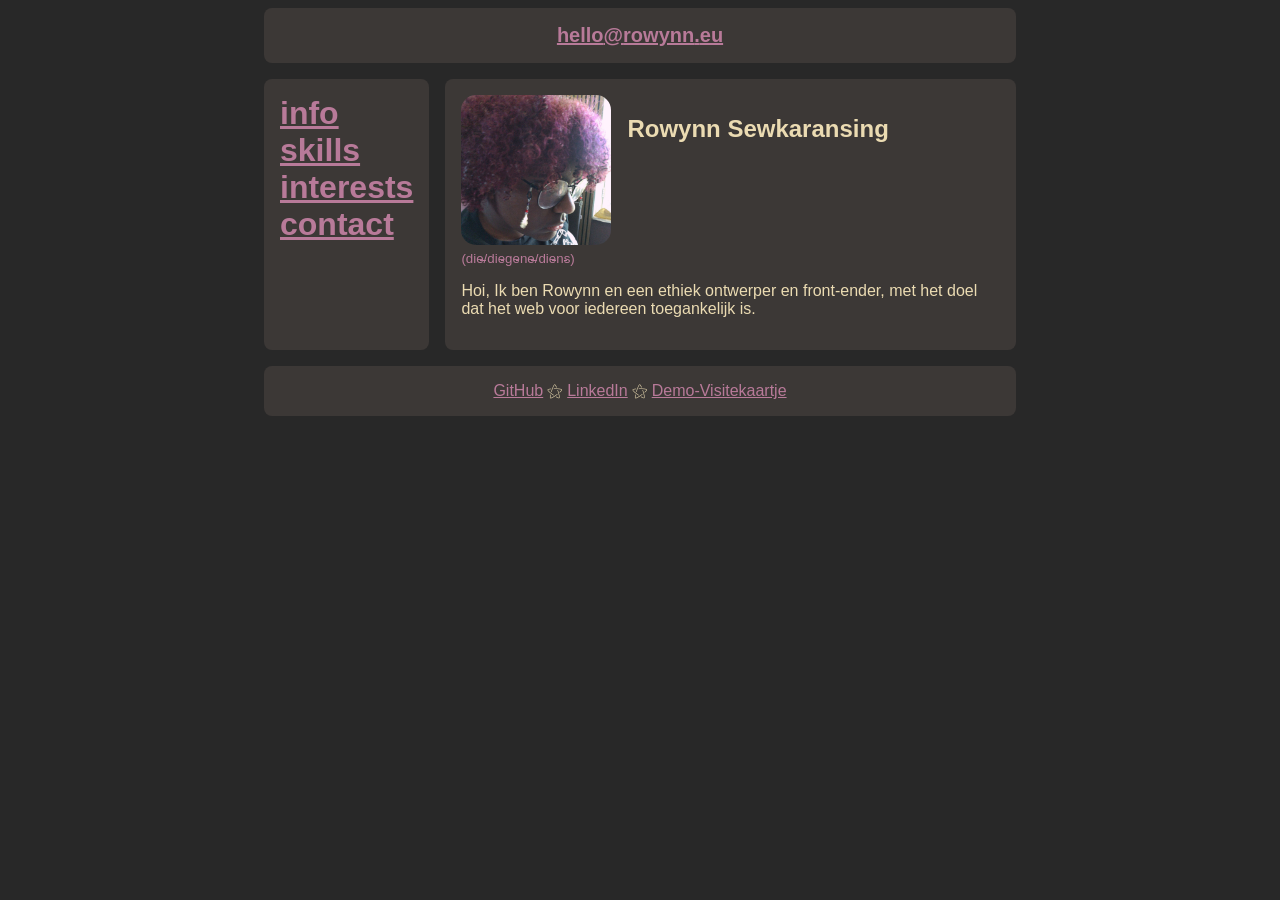
==== index.html @ 6014f4d7 "navigatie systeem" ====
<!DOCTYPE html>
<html lang="en">
    <head>
        <meta charset="UTF-8">
        <meta name="viewport" content="width=device-width, initial-scale=1.0">
        <title>Rowynn Sewkaransing - Visitekaartje</title>
        <link rel="stylesheet" href="styles/style.css">
    </head>
    <body>
        <!-- hello! ᓚᘏᗢ -->
        <header> 
            <a class="logo" href="mailto:hello@rowynn.eu">hello<span>@</span>rowynn<span>.</span>eu</a>
        </header>
        <nav>
            <a href="#info"> info </a>
            <a href="#skills"> skills </a>
            <a href="#interests"> interests </a>
            <a href="#contact"> contact </a>
        </nav>
        <main>
             <!-- visitekaartje -->
            <section>
                <figure>
                    <img src="assets/me_cropped.png">
                    <h1>Rowynn Sewkaransing </h1>
                </figure>
                <a href="https://onzetaal.nl/taalloket/hen-hun-die-diens-genderneutraal-voornaamwoord"><sub>(die/diegene/diens)</sub></a>
                <p> Hoi, Ik ben Rowynn en een ethiek ontwerper en front-ender, met het doel dat het web voor iedereen toegankelijk is. </p>
            </section>
            
            <!-- subcard 1 - ABOUT -->
            <section class="swap" id="info">
                <h2> Info </h2>
                <p> wie ik ben... wat ik doe.. waarom... en hoe...</p>
                <p> Zijn er veel redenen? Idunno!</p>
            </section>
            
            <!-- subcard 2 - SKILLS -->
            <section class="swap" id="skills">
                <h2>Skills</h2>
                <p>Ik heb het eerste jaar van CMD gevolgd, dat mij een basis van vaardigheden heeft gegeven voor HTML, CSS & UI/UX vormgeving.</p>
                <ul>
                    <li> HTML: ✦✦ </li>
                    <li> CSS: ✦✦ </li>
                    <li> Javascript: ✦ </li>
                    <li> GDScript: ✦ </li>
                    <li> Figma: ✦✦ </li>
                    <li> Photoshop: ✦✦ </li>
                    <li> Illustrator: ✦ </li>                   
                </ul>
            </section>
            
            <!-- subcard 3 - INTERESTS -->
            <section class="swap" id="interests">
                <h2>interests</h2>
                <p>
                    Ik hou van nerdy dingen! Ik speel games en lees veel. 
                    Mijn favoriete game is <a href="http://deltarune.com/">DELTARUNE</a> en mijn favoriete boek (echter, een web-serial) is
                    <a href="https://parahumans.wordpress.com/2011/06/11/1-1/">Worm</a>.
                </p>
                <p> Verder doe ik aan cosplay, ben ik een Veganist en een <a href="https://esperanto.net/en/">Esperantist</a>!</p>
            </section>
            
            <!-- subcard 4 - CONTACT -->
            <section class="swap" id="contact">
                <h2>contact</h2>
                <p> Terwijl ik wel op social media zit, gebruik it het liever niet voor communicatie. Ik ben bereikbaar via e-mail, en eventueel telegram.</p>
                <p> 📧 hello[at]rowynn[dot]eu for general inquiries </p>
            </section>
        </main>
        <footer>
            
            <a href="https://github.com/rowynn-eu">GitHub</a>
            <span>⚝</span>
            <a href="https://www.linkedin.com/in/rowynn-eu/">LinkedIn</a>
            <span>⚝</span>
            <a href="https://rowynn-eu.github.io/fdnd-profile-card/template.html">Demo-Visitekaartje</a>
        </footer>
    </body>
</html>
---- styles/style.css ----
/* kleuren variablen */

/* 
Gruvbox is mijn favoriete kleuren-palet in vele programmas vanwege de cool retro-like effect. Ik heb die als een basis genomen voor mijn kleuren.
https://github.com/morhetz/gruvbox
https://camo.githubusercontent.com/a85947d98d2a157973d69e93627354614bd4ed64f2d9bed16a9828645636bace/687474703a2f2f692e696d6775722e636f6d2f776136363678672e706e67
 */

:root {
  --accent:         hsl(330, 100%, 60%);
  --accent-muted:   hsl(330, 30%, 60%);
  --fg0:            #fbf1c7;
  --fg1:            #ebdbb2;
  --bg0:            #282828;
  --bg1:            #3c3836;
}

  /* 
  
  size content to viewport
  https://www.w3schools.com/css/css_rwd_viewport.asp
  
  using media queries
  https://developer.mozilla.org/en-US/docs/Web/CSS/Guides/Media_queries/Using
  
  Responsive Web Design - Media Queries

  https://www.w3schools.com/css/css_rwd_mediaqueries.asp
  
  */

  /* mobile? */
@media (max-width: 400px) {
  body {
    margin: 0 10% 0 10%;
  }
}

  /* desktop? */
@media (min-width: 500px) {
  body {
    margin: 0 20% 0 20%;
  }
}

/* 
typografie
volgens de instructies meegegeven bij Google Fonts
https://fonts.google.com/faq
*/

@import url('https://fonts.googleapis.com/css2?family=IBM+Plex+Sans:ital@0;1&display=swap');

/* Importeert IBM Plex Sans & Slabo */

nav > a, h1, h2, h3, .logo {
  font-family: "IBM Plex Sans", sans-serif;
  font-optical-sizing: auto;
  font-weight: 700;
  font-style: normal;
  
}

a, p {
  font-family: "IBM Plex Sans", sans-serif;
  font-optical-sizing: auto;
  font-weight: 400;
  font-style: normal;
}


/* Zoals ik vermoede in mijn schets, moet ik waarschijnlijk een grid-layout gebruiken. 
https://developer.mozilla.org/en-US/docs/Glossary/Grid
https://developer.mozilla.org/en-US/docs/Web/CSS/Reference/Properties/grid
https://developer.mozilla.org/en-US/docs/Web/CSS/Reference/Properties/grid-template-areas
https://developer.mozilla.org/en-US/docs/Web/CSS/Reference/Properties/grid-template-columns
https://developer.mozilla.org/en-US/docs/Web/CSS/Reference/Properties/grid-template-rows

Ik zocht op 'css grid cheatsheet' en had deze eenvoudige bron gevonden.
https://grid.malven.co/
https://flexbox.malven.co/
*/


/* layout & kleur */
a {
  color: var(--accent-muted);
  &:hover {
    color: var(--accent)
  }
}

body
{
  display: grid;
  grid-auto-flow: dense;
  grid-template-columns: 50%, 50%;
  grid-template-rows: 5%, 45%, 45%, 5%;
  color: var(--fg1);
  background: var(--bg0);
}

header, footer {
  grid-column-start: span 2;
  text-align: center;
  .logo {
    font-size: 1.25rem;
  }
}

 nav, header, section, footer{
  background: var(--bg1);
  border-radius: 8px;
  padding: 1rem;
  margin: 0.5rem;
}

nav {
  display: flex;
  flex-direction: column;
  a {
    font-size: 2rem;
  }
}

ul, ul > li {
  display: flex;
  flex-direction: row;
  list-style-type: none;
  margin: 0;
}

figure {

  display: flex;
  align-items: stretch;
  gap: 1rem;
  margin: 0;
  img {
    max-height: 150px;
    border-radius: 10%;
  }
}

/*
    Tijd om te kijken hoe ik een one-pager hiervan maak. Bedankt Krijn!

  https://developer.mozilla.org/en-US/docs/Web/HTML/Reference/Elements/a#linking_to_an_element_on_the_same_page
  https://developer.mozilla.org/en-US/docs/Web/HTML/Reference/Elements#content_sectioning
  https://developer.mozilla.org/en-US/docs/Web/CSS/Reference/Selectors/:target
  https://developer.mozilla.org/en-US/docs/Web/CSS/Reference/Properties/display
*/
.swap:target {
  display: block;

  h2 {
    color: var(--accent-muted)
  }

}

.swap {
  display: none;
}
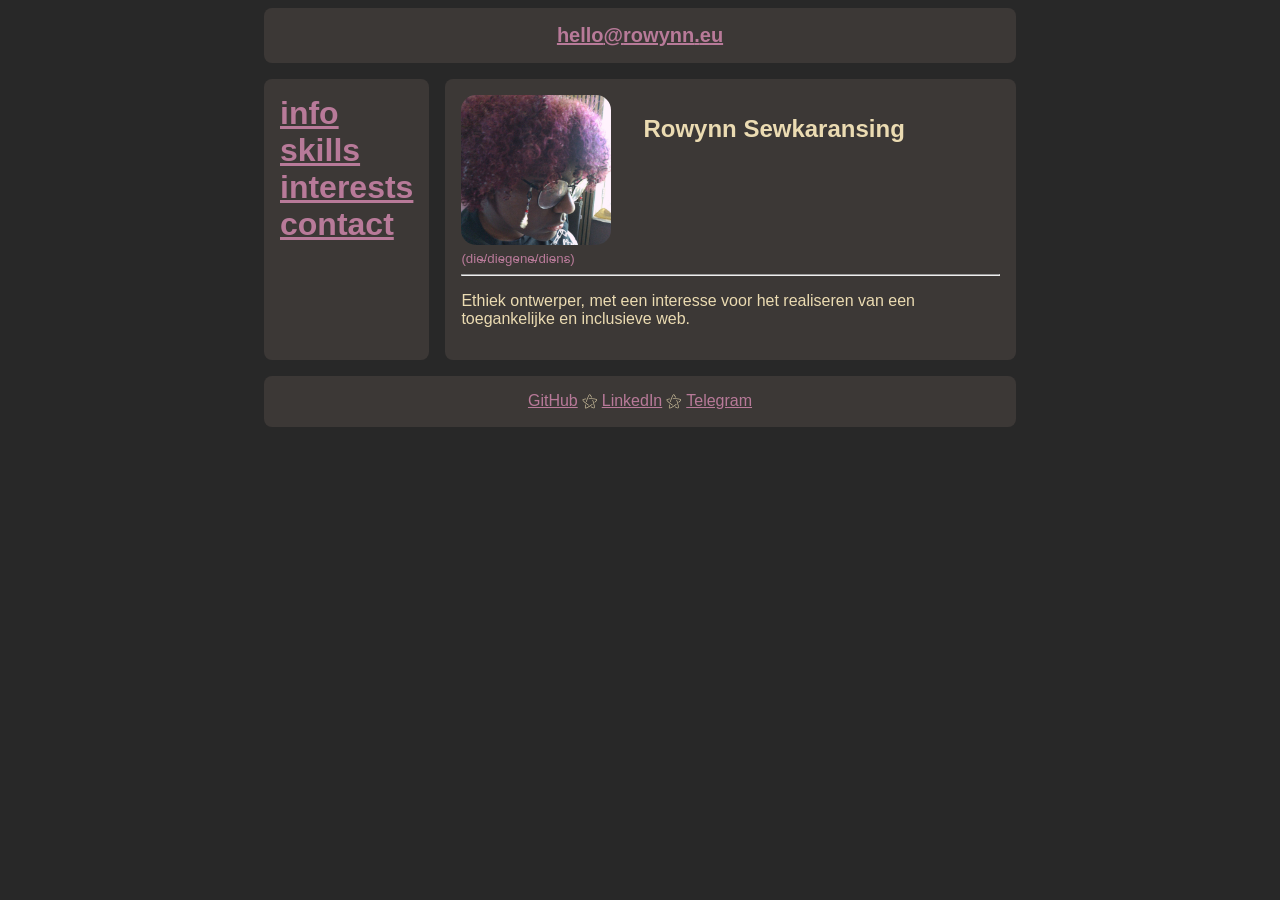
==== commit dfa30bde: "page navigation with some other content changes" ====
--- a/index.html
+++ b/index.html
@@ -12,69 +12,91 @@
             <a class="logo" href="mailto:hello@rowynn.eu">hello<span>@</span>rowynn<span>.</span>eu</a>
         </header>
         <nav>
-            <a href="#info"> info </a>
-            <a href="#skills"> skills </a>
-            <a href="#interests"> interests </a>
-            <a href="#contact"> contact </a>
+            <a href="#info">info </a>
+            <a href="#skills">skills</a>
+            <a href="#interests">interests</a>
+            <a href="#contact">contact</a>
         </nav>
         <main>
              <!-- visitekaartje -->
             <section>
                 <figure>
-                    <img src="assets/me_cropped.png">
+                    <img src="assets/me_cropped.png" alt="Een selfie van Rowynn, met krullend haar, een bril en sieraden in een kamer.">
                     <h1>Rowynn Sewkaransing </h1>
                 </figure>
                 <a href="https://onzetaal.nl/taalloket/hen-hun-die-diens-genderneutraal-voornaamwoord"><sub>(die/diegene/diens)</sub></a>
-                <p> Hoi, Ik ben Rowynn en een ethiek ontwerper en front-ender, met het doel dat het web voor iedereen toegankelijk is. </p>
+                <hr>
+                <p> Ethiek ontwerper, met een interesse voor het realiseren van een toegankelijke en inclusieve web. </p>
             </section>
             
             <!-- subcard 1 - ABOUT -->
             <section class="swap" id="info">
                 <h2> Info </h2>
-                <p> wie ik ben... wat ik doe.. waarom... en hoe...</p>
-                <p> Zijn er veel redenen? Idunno!</p>
+                <hr>
+                <p> Mijn naam is Rowynn, en studeer momenteel aan HvA bij de opleiding 
+                    <a href="https://fdnd.nl/">Frontend Design & Development</a>. Daarbuiten werk ik als student-assistent voor CMD.
+                </p>
+                <p> Ik woon momenteel in Amsterdam-Zuidoost, een kleurrijke, diverse stadsdeel van Amsterdam waar ik thuis voel.</p>
             </section>
             
             <!-- subcard 2 - SKILLS -->
             <section class="swap" id="skills">
                 <h2>Skills</h2>
-                <p>Ik heb het eerste jaar van CMD gevolgd, dat mij een basis van vaardigheden heeft gegeven voor HTML, CSS & UI/UX vormgeving.</p>
-                <ul>
-                    <li> HTML: ✦✦ </li>
-                    <li> CSS: ✦✦ </li>
-                    <li> Javascript: ✦ </li>
-                    <li> GDScript: ✦ </li>
-                    <li> Figma: ✦✦ </li>
-                    <li> Photoshop: ✦✦ </li>
-                    <li> Illustrator: ✦ </li>                   
-                </ul>
+                <hr>
+                <!-- Helaas... Ik probeerde so ver mogelijk te komen zonder een div, maar ik kon geen andere passende tag hier gebruiken, juist omdat dit gedeelte niet echt een semanstische waarde heeft.-->
+                <p> Ik heb een basis aan front-end skills. Ik heb nog veel te leren. Mijn leukste werk is <a href="https://rowynn-eu.github.io/cmd-wohw-eindopdracht/">StopShittyDesign</a>.</p>
+                <div class="skill-row">
+                    <ul>
+                        <li> HTML: </li>
+                        <li> CSS: </li>
+                        <li> Javascript: </li>           
+                    </ul>
+                    <ul>
+                        <li> <span>✦✦✦</span>✧✧ </li>
+                        <li> <span>✦✦</span>✧✧✧ </li>
+                        <li> <span>✦</span>✧✧✧✧ </li>           
+                    </ul>
+                    <ul>
+                        <li> Figma: </li>
+                        <li> Photoshop: </li>
+                        <li> Illustrator: </li>        
+                    </ul>
+                    <ul>
+                        <li> <span>✦✦✦</span>✧✧</li>
+                        <li> <span>✦✦✦</span>✧✧ </li>
+                        <li> <span>✦✦</span>✧✧✧ </li>        
+                    </ul>
+                </div>
             </section>
             
             <!-- subcard 3 - INTERESTS -->
             <section class="swap" id="interests">
-                <h2>interests</h2>
-                <p>
-                    Ik hou van nerdy dingen! Ik speel games en lees veel. 
-                    Mijn favoriete game is <a href="http://deltarune.com/">DELTARUNE</a> en mijn favoriete boek (echter, een web-serial) is
-                    <a href="https://parahumans.wordpress.com/2011/06/11/1-1/">Worm</a>.
-                </p>
-                <p> Verder doe ik aan cosplay, ben ik een Veganist en een <a href="https://esperanto.net/en/">Esperantist</a>!</p>
+                <h2>Interests</h2>
+                <hr>
+                <div class="gallery">                    
+                    <img src="assets/roach.png">
+                    <p>
+                        Ik ben veganist, esperantist en queer. Ik hou van nerdy dingen! Ik speel games en lees (sci-)fantasy, en organiseer wekelijks <a href="https://paizo.com/pathfinder">Pathfinder 2e</a>!
+                        Mijn favoriete boek is
+                        <a href="https://parahumans.wordpress.com/2011/06/11/1-1/">Worm</a>.
+                    </p>
+                </div>
             </section>
             
             <!-- subcard 4 - CONTACT -->
             <section class="swap" id="contact">
                 <h2>contact</h2>
+                <hr>
                 <p> Terwijl ik wel op social media zit, gebruik it het liever niet voor communicatie. Ik ben bereikbaar via e-mail, en eventueel telegram.</p>
                 <p> 📧 hello[at]rowynn[dot]eu for general inquiries </p>
             </section>
         </main>
         <footer>
-            
             <a href="https://github.com/rowynn-eu">GitHub</a>
             <span>⚝</span>
             <a href="https://www.linkedin.com/in/rowynn-eu/">LinkedIn</a>
             <span>⚝</span>
-            <a href="https://rowynn-eu.github.io/fdnd-profile-card/template.html">Demo-Visitekaartje</a>
+            <a href="https://t.me/rownyn_eu/">Telegram</a>
         </footer>
     </body>
 </html>
--- a/styles/style.css
+++ b/styles/style.css
@@ -8,7 +8,7 @@
  */
 
 :root {
-  --accent:         hsl(330, 100%, 60%);
+  --accent:         hsl(330, 70%, 60%);
   --accent-muted:   hsl(330, 30%, 60%);
   --fg0:            #fbf1c7;
   --fg1:            #ebdbb2;
@@ -84,19 +84,22 @@
 
 
 /* layout & kleur */
-a {
+a, hr {
   color: var(--accent-muted);
   &:hover {
     color: var(--accent)
   }
 }
 
+li > span {
+ color: var(--accent)
+}
+
 body
 {
   display: grid;
-  grid-auto-flow: dense;
-  grid-template-columns: 50%, 50%;
-  grid-template-rows: 5%, 45%, 45%, 5%;
+  grid-auto-flow: row;
+  grid-template-rows: 0.05fr 0.45fr 0.45fr 0.05fr;
   color: var(--fg1);
   background: var(--bg0);
 }
@@ -119,29 +122,39 @@
 nav {
   display: flex;
   flex-direction: column;
+  max-width: 150px;
   a {
     font-size: 2rem;
   }
 }
 
-ul, ul > li {
-  display: flex;
-  flex-direction: row;
+ul, li {
   list-style-type: none;
-  margin: 0;
+  list-style-position: outside;
+  margin: 0px;
+  padding: 0px;
 }
 
 figure {
-
   display: flex;
   align-items: stretch;
-  gap: 1rem;
+  gap: 2rem;
   margin: 0;
   img {
     max-height: 150px;
     border-radius: 10%;
   }
 }
+
+.gallery {
+    display:flex;
+    gap: 1em;
+    img {
+    max-height: 100px;
+    display: inline flow-root;
+  }
+}
+
 
 /*
     Tijd om te kijken hoe ik een one-pager hiervan maak. Bedankt Krijn!
@@ -153,7 +166,7 @@
 */
 .swap:target {
   display: block;
-
+  min-height: 200px;
   h2 {
     color: var(--accent-muted)
   }
@@ -162,4 +175,10 @@
 
 .swap {
   display: none;
+}
+
+
+.skill-row {
+  display: flex;
+  gap: 2rem;
 }
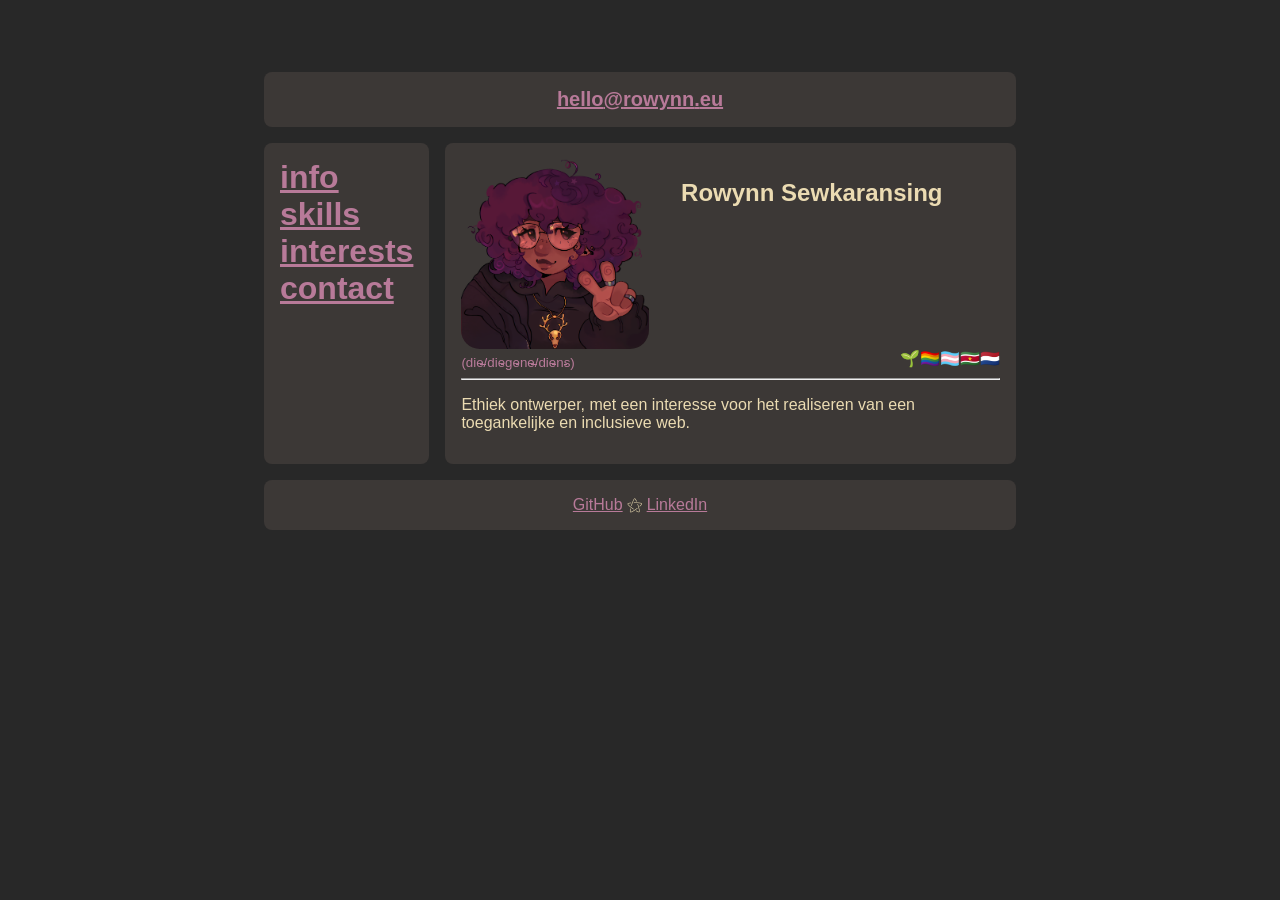
==== commit d5c05e92: "versie 4" ====
--- a/index.html
+++ b/index.html
@@ -3,7 +3,7 @@
     <head>
         <meta charset="UTF-8">
         <meta name="viewport" content="width=device-width, initial-scale=1.0">
-        <title>Rowynn Sewkaransing - Visitekaartje</title>
+        <title>Rowynn Sewkaransing</title>
         <link rel="stylesheet" href="styles/style.css">
     </head>
     <body>
@@ -21,10 +21,13 @@
              <!-- visitekaartje -->
             <section>
                 <figure>
-                    <img src="assets/me_cropped.png" alt="Een selfie van Rowynn, met krullend haar, een bril en sieraden in een kamer.">
+                    <img src="assets/c4fezinhoo.png" alt="Een selfie van Rowynn, met krullend haar, een bril en sieraden in een kamer.">
                     <h1>Rowynn Sewkaransing </h1>
                 </figure>
+                <span class="row">
                 <a href="https://onzetaal.nl/taalloket/hen-hun-die-diens-genderneutraal-voornaamwoord"><sub>(die/diegene/diens)</sub></a>
+                <span>🌱🏳️‍🌈🏳️‍⚧️🇸🇷🇳🇱</span>
+                </span>
                 <hr>
                 <p> Ethiek ontwerper, met een interesse voor het realiseren van een toegankelijke en inclusieve web. </p>
             </section>
@@ -33,8 +36,8 @@
             <section class="swap" id="info">
                 <h2> Info </h2>
                 <hr>
-                <p> Mijn naam is Rowynn, en studeer momenteel aan HvA bij de opleiding 
-                    <a href="https://fdnd.nl/">Frontend Design & Development</a>. Daarbuiten werk ik als student-assistent voor CMD.
+                <p> Mijn naam is Rowynn, en ik studeer aan HvA bij de opleiding 
+                    <a href="https://fdnd.nl/">Frontend Design & Development</a>. Ik heb voor FDND gekozen omdat ik ook webapps wil maken voor anderen. Buiten mijn studie werk ik als student-assistent voor CMD.
                 </p>
                 <p> Ik woon momenteel in Amsterdam-Zuidoost, een kleurrijke, diverse stadsdeel van Amsterdam waar ik thuis voel.</p>
             </section>
@@ -74,29 +77,28 @@
                 <h2>Interests</h2>
                 <hr>
                 <div class="gallery">                    
-                    <img src="assets/roach.png">
+                    <a><img src="assets/enby_pastel.svg" alt="Nonbinaire flag"></a>
                     <p>
                         Ik ben veganist, esperantist en queer. Ik hou van nerdy dingen! Ik speel games en lees (sci-)fantasy, en organiseer wekelijks <a href="https://paizo.com/pathfinder">Pathfinder 2e</a>!
                         Mijn favoriete boek is
-                        <a href="https://parahumans.wordpress.com/2011/06/11/1-1/">Worm</a>.
+                        <a href="https://parahumans.wordpress.com/2011/06/11/1-1/">Worm</a>, en verder luister ik naar veel punk/alternatief muziek.
                     </p>
                 </div>
             </section>
             
             <!-- subcard 4 - CONTACT -->
             <section class="swap" id="contact">
-                <h2>contact</h2>
+                <h2>Contact</h2>
                 <hr>
-                <p> Terwijl ik wel op social media zit, gebruik it het liever niet voor communicatie. Ik ben bereikbaar via e-mail, en eventueel telegram.</p>
-                <p> 📧 hello[at]rowynn[dot]eu for general inquiries </p>
+                <p> Ik ben bereikbaar via e-mail, en indien nodig, Telegram.</p>
+                <p> 📧 <a href="mailto:hello@rowynn.eu">hello@rowynn.eu</a> </p>
+                <p> 💬 <a href="https://t.me/rownyn_eu/">t.me/rowynn_eu</a> </p>
             </section>
         </main>
         <footer>
             <a href="https://github.com/rowynn-eu">GitHub</a>
             <span>⚝</span>
             <a href="https://www.linkedin.com/in/rowynn-eu/">LinkedIn</a>
-            <span>⚝</span>
-            <a href="https://t.me/rownyn_eu/">Telegram</a>
         </footer>
     </body>
 </html>
--- a/styles/style.css
+++ b/styles/style.css
@@ -33,16 +33,30 @@
   /* mobile? */
 @media (max-width: 400px) {
   body {
-    margin: 0 10% 0 10%;
+    margin: 5 10%;
+    
   }
 }
 
   /* desktop? */
 @media (min-width: 500px) {
   body {
-    margin: 0 20% 0 20%;
-  }
-}
+    margin: 5% 20%;
+  }
+}
+
+@media (min-width: 1300px) {
+  body {
+    margin: 5% 30%;
+  }
+}
+
+@media (min-width: 1800px) {
+  body {
+    margin: 5% 40%;
+  }
+}
+
 
 /* 
 typografie
@@ -62,7 +76,7 @@
   
 }
 
-a, p {
+a, p, li, ul{
   font-family: "IBM Plex Sans", sans-serif;
   font-optical-sizing: auto;
   font-weight: 400;
@@ -87,7 +101,8 @@
 a, hr {
   color: var(--accent-muted);
   &:hover {
-    color: var(--accent)
+    color: var(--accent);
+    transition: all 0.2s ease-in-out;
   }
 }
 
@@ -98,8 +113,7 @@
 body
 {
   display: grid;
-  grid-auto-flow: row;
-  grid-template-rows: 0.05fr 0.45fr 0.45fr 0.05fr;
+  grid-auto-flow: row dense;
   color: var(--fg1);
   background: var(--bg0);
 }
@@ -122,7 +136,6 @@
 nav {
   display: flex;
   flex-direction: column;
-  max-width: 150px;
   a {
     font-size: 2rem;
   }
@@ -130,31 +143,31 @@
 
 ul, li {
   list-style-type: none;
-  list-style-position: outside;
-  margin: 0px;
-  padding: 0px;
+  list-style-position: inside;
+  margin: 0rem;
+  padding: 0rem;
 }
 
 figure {
   display: flex;
   align-items: stretch;
   gap: 2rem;
-  margin: 0;
+  margin: 0rem;
   img {
-    max-height: 150px;
+    max-height: 190px;
     border-radius: 10%;
   }
 }
 
 .gallery {
     display:flex;
+    align-items: center;
     gap: 1em;
     img {
-    max-height: 100px;
-    display: inline flow-root;
-  }
-}
-
+    max-height: 90px;
+    border-radius: 10px;
+  }
+}
 
 /*
     Tijd om te kijken hoe ik een one-pager hiervan maak. Bedankt Krijn!
@@ -164,11 +177,17 @@
   https://developer.mozilla.org/en-US/docs/Web/CSS/Reference/Selectors/:target
   https://developer.mozilla.org/en-US/docs/Web/CSS/Reference/Properties/display
 */
+
+
+/* animaties 
+https://developer.mozilla.org/en-US/docs/Web/CSS/Reference/Properties/transition
+https://developer.mozilla.org/en-US/docs/Web/CSS/Reference/Properties/opacity
+*/
 .swap:target {
   display: block;
-  min-height: 200px;
+  height: 200px;
   h2 {
-    color: var(--accent-muted)
+    color: var(--accent=-muted)
   }
 
 }
@@ -181,4 +200,10 @@
 .skill-row {
   display: flex;
   gap: 2rem;
+}
+
+.row {
+  display: flex;
+  justify-content: space-between;
+  gap: 1rem;
 }
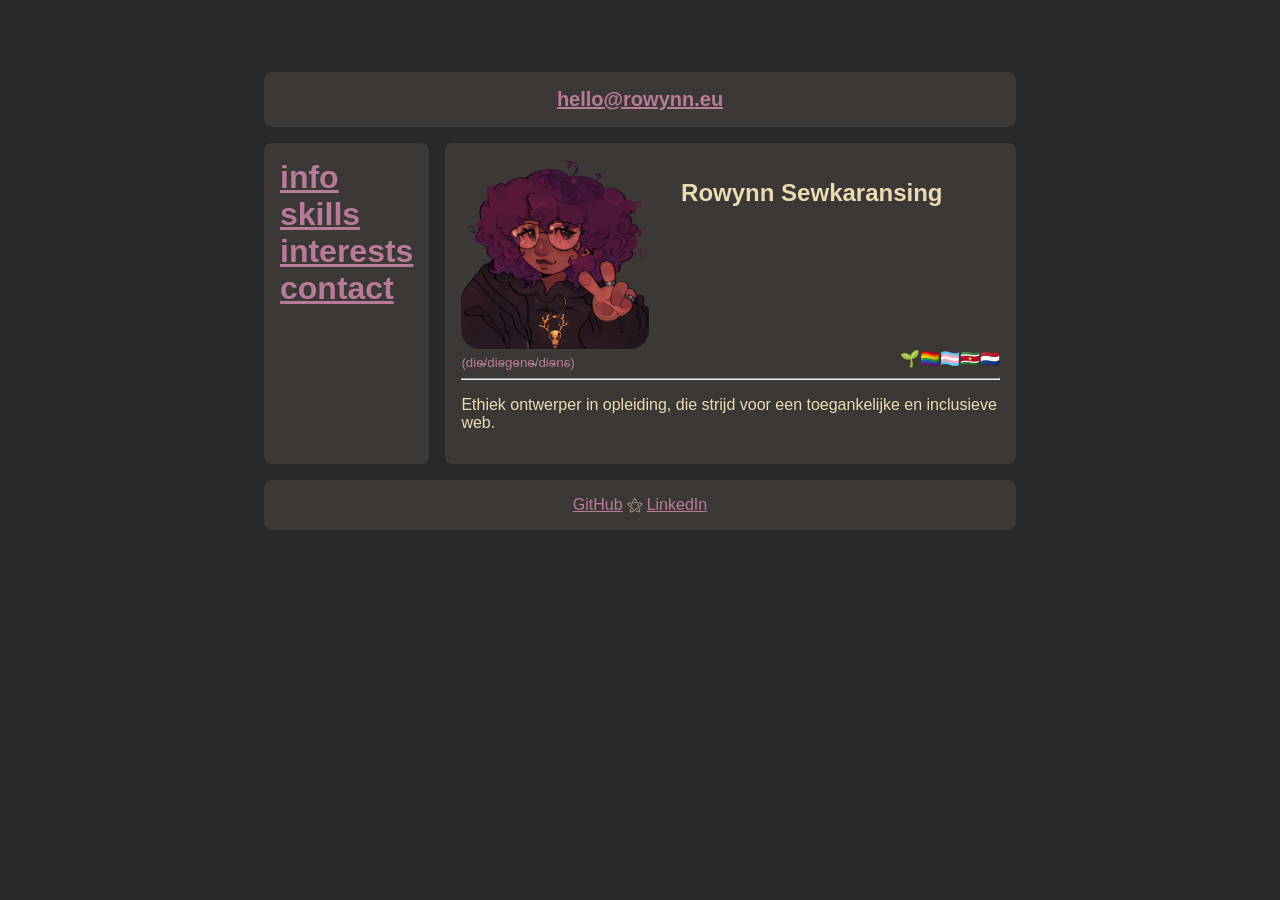
==== commit 78fe13a5: "v5 index.html & style.css" ====
--- a/index.html
+++ b/index.html
@@ -29,7 +29,7 @@
                 <span>🌱🏳️‍🌈🏳️‍⚧️🇸🇷🇳🇱</span>
                 </span>
                 <hr>
-                <p> Ethiek ontwerper, met een interesse voor het realiseren van een toegankelijke en inclusieve web. </p>
+                <p> Ethiek ontwerper in opleiding, die strijd voor een toegankelijke en inclusieve web. </p>
             </section>
             
             <!-- subcard 1 - ABOUT -->
--- a/styles/style.css
+++ b/styles/style.css
@@ -182,6 +182,8 @@
 /* animaties 
 https://developer.mozilla.org/en-US/docs/Web/CSS/Reference/Properties/transition
 https://developer.mozilla.org/en-US/docs/Web/CSS/Reference/Properties/opacity
+https://developer.mozilla.org/en-US/docs/Web/CSS/Reference/Properties/visibility
+
 */
 .swap:target {
   display: block;
@@ -193,7 +195,7 @@
 }
 
 .swap {
-  display: none;
+  display:none;
 }
 
 
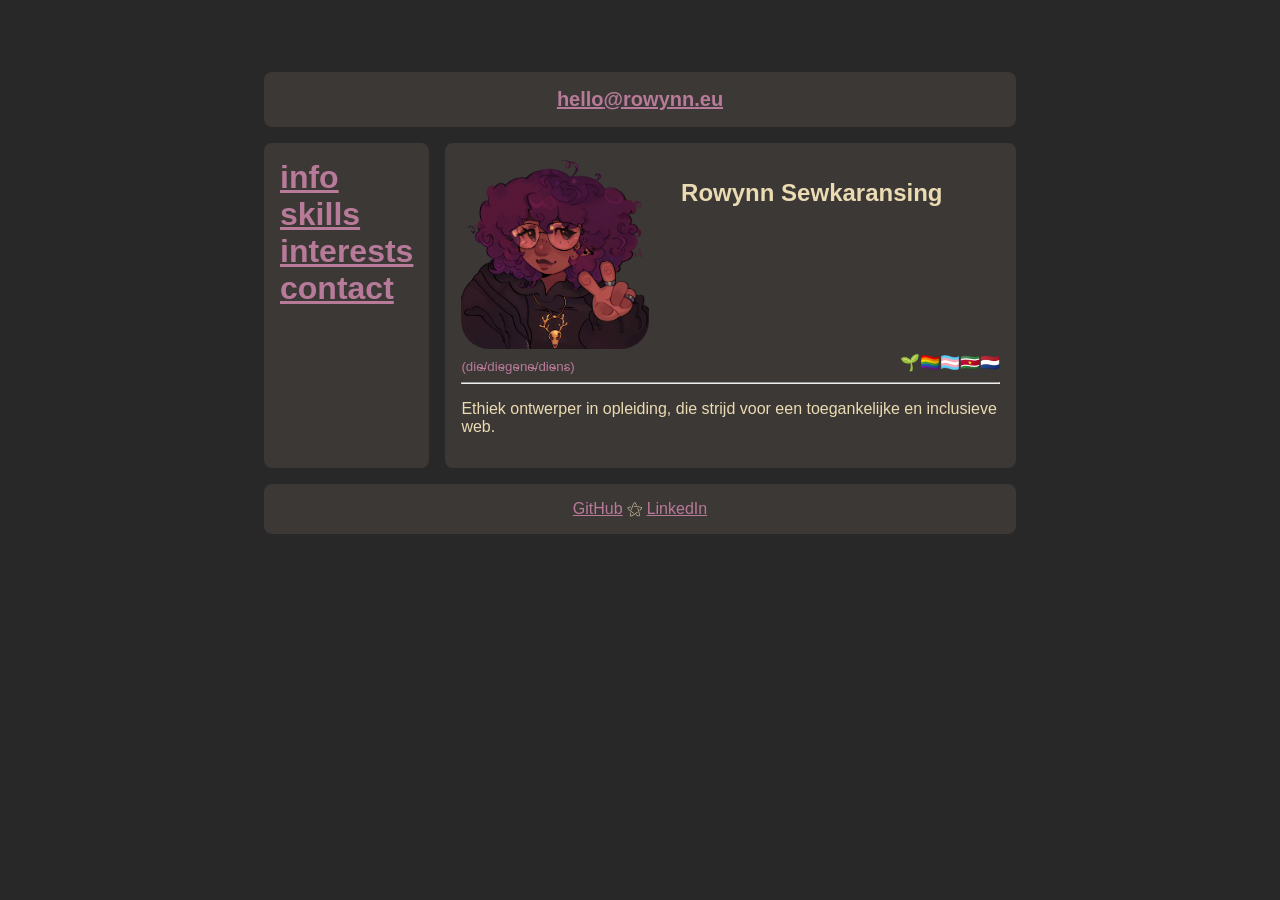
==== commit 7642584d: "version 6 html + css" ====
--- a/index.html
+++ b/index.html
@@ -21,7 +21,7 @@
              <!-- visitekaartje -->
             <section>
                 <figure>
-                    <img src="assets/c4fezinhoo.png" alt="Een selfie van Rowynn, met krullend haar, een bril en sieraden in een kamer.">
+                    <a href="#"><img src="assets/c4fezinhoo.png" alt="Een selfie van Rowynn, met krullend haar, een bril en sieraden in een kamer."></a>
                     <h1>Rowynn Sewkaransing </h1>
                 </figure>
                 <span class="row">
@@ -79,9 +79,9 @@
                 <div class="gallery">                    
                     <a><img src="assets/enby_pastel.svg" alt="Nonbinaire flag"></a>
                     <p>
-                        Ik ben veganist, esperantist en queer. Ik hou van nerdy dingen! Ik speel games en lees (sci-)fantasy, en organiseer wekelijks <a href="https://paizo.com/pathfinder">Pathfinder 2e</a>!
-                        Mijn favoriete boek is
-                        <a href="https://parahumans.wordpress.com/2011/06/11/1-1/">Worm</a>, en verder luister ik naar veel punk/alternatief muziek.
+                        Ik ben veganist, esperantist en queer, en Ik hou van nerdy dingen! Ik speel games, lees (sci-)fantasy, en organiseer wekelijks <a href="https://paizo.com/pathfinder">Pathfinder 2e</a>!
+                        Mijn favoriete boek op dit moment is
+                        <a href="https://parahumans.wordpress.com/2011/06/11/1-1/">Worm</a>, en verder luister ik graag naar punk/alternatief muziek.
                     </p>
                 </div>
             </section>
--- a/styles/style.css
+++ b/styles/style.css
@@ -102,7 +102,7 @@
   color: var(--accent-muted);
   &:hover {
     color: var(--accent);
-    transition: all 0.2s ease-in-out;
+    transition: all 0.15s ease-in-out;
   }
 }
 
@@ -155,7 +155,7 @@
   margin: 0rem;
   img {
     max-height: 190px;
-    border-radius: 10%;
+    border-radius: 15%;
   }
 }
 
@@ -178,19 +178,9 @@
   https://developer.mozilla.org/en-US/docs/Web/CSS/Reference/Properties/display
 */
 
-
-/* animaties 
-https://developer.mozilla.org/en-US/docs/Web/CSS/Reference/Properties/transition
-https://developer.mozilla.org/en-US/docs/Web/CSS/Reference/Properties/opacity
-https://developer.mozilla.org/en-US/docs/Web/CSS/Reference/Properties/visibility
-
-*/
 .swap:target {
   display: block;
   height: 200px;
-  h2 {
-    color: var(--accent=-muted)
-  }
 
 }
 
@@ -208,4 +198,29 @@
   display: flex;
   justify-content: space-between;
   gap: 1rem;
+}
+
+/* animaties 
+https://developer.mozilla.org/en-US/docs/Web/CSS/Reference/Properties/transition
+https://developer.mozilla.org/en-US/docs/Web/CSS/Reference/Properties/transform
+https://codepen.io/rowynn-eu/pen/PwZPaoj
+
+*/
+@keyframes scaleAnim {
+  0%, 100% {
+    transform: rotate(-1deg);
+  }
+  50% {
+    transform: rotate(1deg);
+  }
+}
+
+figure > a > img {
+  scale: 1;
+  transition: all 0.1s ease-in-out;
+}
+
+figure > a > img:hover {
+  scale: 1.05;
+  transition: all 0.1s ease-in-out;
 }
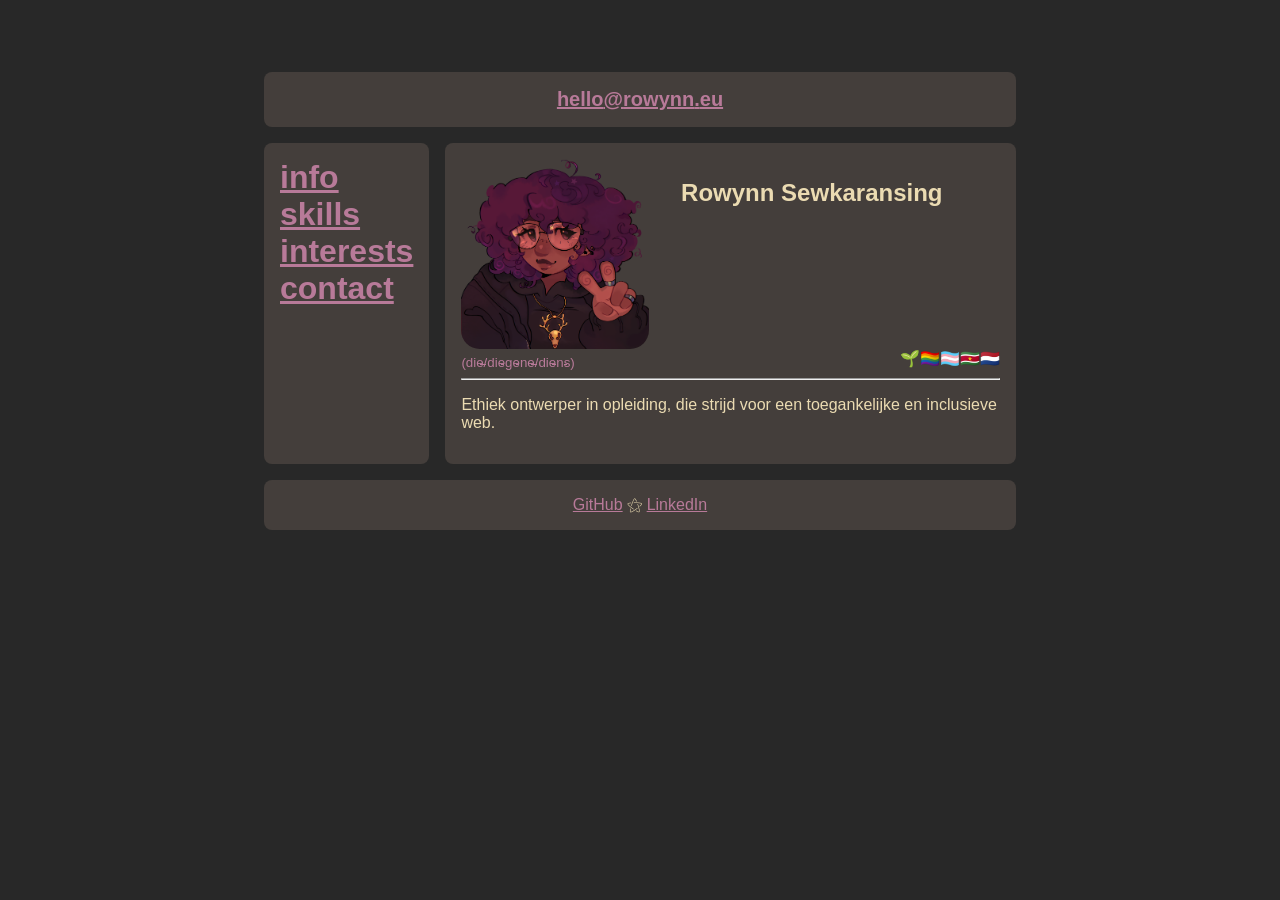
==== commit a29811c1: "Update index.html Oopsie!" ====
--- a/index.html
+++ b/index.html
@@ -21,7 +21,7 @@
              <!-- visitekaartje -->
             <section>
                 <figure>
-                    <a href="#"><img src="assets/c4fezinhoo.png" alt="Een selfie van Rowynn, met krullend haar, een bril en sieraden in een kamer."></a>
+                    <img src="assets/c4fezinhoo.png" alt="Een selfie van Rowynn, met krullend haar, een bril en sieraden in een kamer.">
                     <h1>Rowynn Sewkaransing </h1>
                 </figure>
                 <span class="row">
@@ -79,9 +79,9 @@
                 <div class="gallery">                    
                     <a><img src="assets/enby_pastel.svg" alt="Nonbinaire flag"></a>
                     <p>
-                        Ik ben veganist, esperantist en queer, en Ik hou van nerdy dingen! Ik speel games, lees (sci-)fantasy, en organiseer wekelijks <a href="https://paizo.com/pathfinder">Pathfinder 2e</a>!
-                        Mijn favoriete boek op dit moment is
-                        <a href="https://parahumans.wordpress.com/2011/06/11/1-1/">Worm</a>, en verder luister ik graag naar punk/alternatief muziek.
+                        Ik ben veganist, esperantist en queer. Ik hou van nerdy dingen! Ik speel games en lees (sci-)fantasy, en organiseer wekelijks <a href="https://paizo.com/pathfinder">Pathfinder 2e</a>!
+                        Mijn favoriete boek is
+                        <a href="https://parahumans.wordpress.com/2011/06/11/1-1/">Worm</a>, en verder luister ik naar veel punk/alternatief muziek.
                     </p>
                 </div>
             </section>
@@ -92,7 +92,7 @@
                 <hr>
                 <p> Ik ben bereikbaar via e-mail, en indien nodig, Telegram.</p>
                 <p> 📧 <a href="mailto:hello@rowynn.eu">hello@rowynn.eu</a> </p>
-                <p> 💬 <a href="https://t.me/rownyn_eu/">t.me/rowynn_eu</a> </p>
+                <p> 💬 <a href="https://t.me/rowynn_eu/">t.me/rowynn_eu</a> </p>
             </section>
         </main>
         <footer>
--- a/styles/style.css
+++ b/styles/style.css
@@ -1,4 +1,3 @@
-
 /* kleuren variablen */
 
 /* 
@@ -8,15 +7,16 @@
  */
 
 :root {
-  --accent:         hsl(330, 70%, 60%);
-  --accent-muted:   hsl(330, 30%, 60%);
-  --fg0:            #fbf1c7;
-  --fg1:            #ebdbb2;
-  --bg0:            #282828;
-  --bg1:            #3c3836;
-}
-
-  /* 
+	--accent: hsl(330, 70%, 60%);
+	--accent-muted: hsl(330, 30%, 60%);
+	--fg0: #fbf1c7;
+	--fg1: #ebdbb2;
+	--bg0: #282828;
+	--bg1-old: hsl(20, 5%, 22%);
+	--bg1: hsl(20, 7%, 25%);
+}
+
+/* 
   
   size content to viewport
   https://www.w3schools.com/css/css_rwd_viewport.asp
@@ -30,33 +30,31 @@
   
   */
 
-  /* mobile? */
+/* mobile? */
 @media (max-width: 400px) {
-  body {
-    margin: 5 10%;
-    
-  }
-}
-
-  /* desktop? */
+	body {
+		margin: 5 10%;
+	}
+}
+
+/* desktop? */
 @media (min-width: 500px) {
-  body {
-    margin: 5% 20%;
-  }
+	body {
+		margin: 5% 20%;
+	}
 }
 
 @media (min-width: 1300px) {
-  body {
-    margin: 5% 30%;
-  }
+	body {
+		margin: 5% 30%;
+	}
 }
 
 @media (min-width: 1800px) {
-  body {
-    margin: 5% 40%;
-  }
-}
-
+	body {
+		margin: 5% 40%;
+	}
+}
 
 /* 
 typografie
@@ -68,21 +66,26 @@
 
 /* Importeert IBM Plex Sans & Slabo */
 
-nav > a, h1, h2, h3, .logo {
-  font-family: "IBM Plex Sans", sans-serif;
-  font-optical-sizing: auto;
-  font-weight: 700;
-  font-style: normal;
-  
-}
-
-a, p, li, ul{
-  font-family: "IBM Plex Sans", sans-serif;
-  font-optical-sizing: auto;
-  font-weight: 400;
-  font-style: normal;
-}
-
+nav > a,
+h1,
+h2,
+h3,
+.logo {
+	font-family: 'IBM Plex Sans', sans-serif;
+	font-optical-sizing: auto;
+	font-weight: 700;
+	font-style: normal;
+}
+
+a,
+p,
+li,
+ul {
+	font-family: 'IBM Plex Sans', sans-serif;
+	font-optical-sizing: auto;
+	font-weight: 400;
+	font-style: normal;
+}
 
 /* Zoals ik vermoede in mijn schets, moet ik waarschijnlijk een grid-layout gebruiken. 
 https://developer.mozilla.org/en-US/docs/Glossary/Grid
@@ -96,77 +99,81 @@
 https://flexbox.malven.co/
 */
 
-
 /* layout & kleur */
-a, hr {
-  color: var(--accent-muted);
-  &:hover {
-    color: var(--accent);
-    transition: all 0.15s ease-in-out;
-  }
+a,
+hr {
+	color: var(--accent-muted);
+	&:hover {
+		color: var(--accent);
+		transition: all 0.2s ease-in-out;
+	}
 }
 
 li > span {
- color: var(--accent)
-}
-
-body
-{
-  display: grid;
-  grid-auto-flow: row dense;
-  color: var(--fg1);
-  background: var(--bg0);
-}
-
-header, footer {
-  grid-column-start: span 2;
-  text-align: center;
-  .logo {
-    font-size: 1.25rem;
-  }
-}
-
- nav, header, section, footer{
-  background: var(--bg1);
-  border-radius: 8px;
-  padding: 1rem;
-  margin: 0.5rem;
+	color: var(--accent);
+}
+
+body {
+	display: grid;
+	grid-auto-flow: row dense;
+	color: var(--fg1);
+	background: var(--bg0);
+}
+
+header,
+footer {
+	grid-column-start: span 2;
+	text-align: center;
+	.logo {
+		font-size: 1.25rem;
+	}
+}
+
+nav,
+header,
+section,
+footer {
+	background: var(--bg1);
+	border-radius: 8px;
+	padding: 1rem;
+	margin: 0.5rem;
 }
 
 nav {
-  display: flex;
-  flex-direction: column;
-  a {
-    font-size: 2rem;
-  }
-}
-
-ul, li {
-  list-style-type: none;
-  list-style-position: inside;
-  margin: 0rem;
-  padding: 0rem;
+	display: flex;
+	flex-direction: column;
+	a {
+		font-size: 2rem;
+	}
+}
+
+ul,
+li {
+	list-style-type: none;
+	list-style-position: inside;
+	margin: 0rem;
+	padding: 0rem;
 }
 
 figure {
-  display: flex;
-  align-items: stretch;
-  gap: 2rem;
-  margin: 0rem;
-  img {
-    max-height: 190px;
-    border-radius: 15%;
-  }
+	display: flex;
+	align-items: stretch;
+	gap: 2rem;
+	margin: 0rem;
+	img {
+		max-height: 190px;
+		border-radius: 10%;
+	}
 }
 
 .gallery {
-    display:flex;
-    align-items: center;
-    gap: 1em;
-    img {
-    max-height: 90px;
-    border-radius: 10px;
-  }
+	display: flex;
+	align-items: center;
+	gap: 1em;
+	img {
+		max-height: 90px;
+		border-radius: 10px;
+	}
 }
 
 /*
@@ -178,49 +185,34 @@
   https://developer.mozilla.org/en-US/docs/Web/CSS/Reference/Properties/display
 */
 
+/* animaties - ontbreekt vwg een probleem met de pc thuis. er hoort een hover animatie te zijn voor de figure img en 
+https://developer.mozilla.org/en-US/docs/Web/CSS/Reference/Properties/transition
+https://developer.mozilla.org/en-US/docs/Web/CSS/Reference/Properties/opacity
+https://developer.mozilla.org/en-US/docs/Web/CSS/Reference/Properties/visibility
+
+*/
 .swap:target {
-  display: block;
-  height: 200px;
-
+	display: block;
+	overflow: scroll ;
+	scrollbar-color: var(--accent-muted);
+	scrollbar-width: none;
+	height: 200px;
+	h2 {
+		color: var(--accent=-muted);
+	}
 }
 
 .swap {
-  display:none;
-}
-
+	display: none;
+}
 
 .skill-row {
-  display: flex;
-  gap: 2rem;
+	display: flex;
+	gap: 2rem;
 }
 
 .row {
-  display: flex;
-  justify-content: space-between;
-  gap: 1rem;
-}
-
-/* animaties 
-https://developer.mozilla.org/en-US/docs/Web/CSS/Reference/Properties/transition
-https://developer.mozilla.org/en-US/docs/Web/CSS/Reference/Properties/transform
-https://codepen.io/rowynn-eu/pen/PwZPaoj
-
-*/
-@keyframes scaleAnim {
-  0%, 100% {
-    transform: rotate(-1deg);
-  }
-  50% {
-    transform: rotate(1deg);
-  }
-}
-
-figure > a > img {
-  scale: 1;
-  transition: all 0.1s ease-in-out;
-}
-
-figure > a > img:hover {
-  scale: 1.05;
-  transition: all 0.1s ease-in-out;
-}+	display: flex;
+	justify-content: space-between;
+	gap: 1rem;
+}
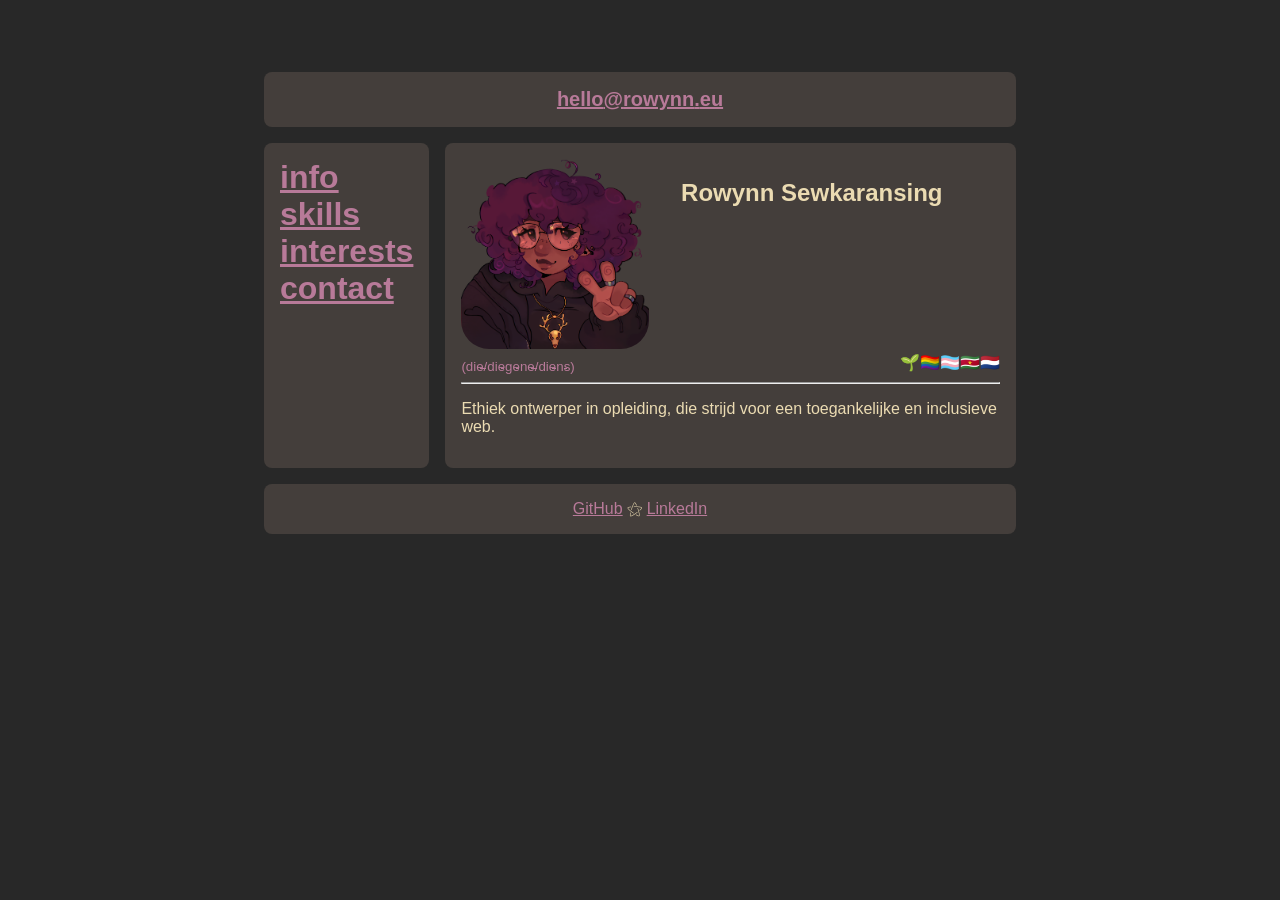
==== commit 6207042f: "Merge branch 'main' of https://github.com/rowynn-eu/fdnd-profile-card" ====
--- a/index.html
+++ b/index.html
@@ -21,7 +21,7 @@
              <!-- visitekaartje -->
             <section>
                 <figure>
-                    <img src="assets/c4fezinhoo.png" alt="Een selfie van Rowynn, met krullend haar, een bril en sieraden in een kamer.">
+                    <a href="#"><img src="assets/c4fezinhoo.png" alt="Een selfie van Rowynn, met krullend haar, een bril en sieraden in een kamer."></a>
                     <h1>Rowynn Sewkaransing </h1>
                 </figure>
                 <span class="row">
@@ -79,9 +79,9 @@
                 <div class="gallery">                    
                     <a><img src="assets/enby_pastel.svg" alt="Nonbinaire flag"></a>
                     <p>
-                        Ik ben veganist, esperantist en queer. Ik hou van nerdy dingen! Ik speel games en lees (sci-)fantasy, en organiseer wekelijks <a href="https://paizo.com/pathfinder">Pathfinder 2e</a>!
-                        Mijn favoriete boek is
-                        <a href="https://parahumans.wordpress.com/2011/06/11/1-1/">Worm</a>, en verder luister ik naar veel punk/alternatief muziek.
+                        Ik ben veganist, esperantist en queer, en Ik hou van nerdy dingen! Ik speel games, lees (sci-)fantasy, en organiseer wekelijks <a href="https://paizo.com/pathfinder">Pathfinder 2e</a>!
+                        Mijn favoriete boek op dit moment is
+                        <a href="https://parahumans.wordpress.com/2011/06/11/1-1/">Worm</a>, en verder luister ik graag naar punk/alternatief muziek.
                     </p>
                 </div>
             </section>
--- a/styles/style.css
+++ b/styles/style.css
@@ -100,13 +100,12 @@
 */
 
 /* layout & kleur */
-a,
-hr {
-	color: var(--accent-muted);
-	&:hover {
-		color: var(--accent);
-		transition: all 0.2s ease-in-out;
-	}
+a, hr {
+  color: var(--accent-muted);
+  &:hover {
+    color: var(--accent);
+    transition: all 0.15s ease-in-out;
+  }
 }
 
 li > span {
@@ -156,14 +155,14 @@
 }
 
 figure {
-	display: flex;
-	align-items: stretch;
-	gap: 2rem;
-	margin: 0rem;
-	img {
-		max-height: 190px;
-		border-radius: 10%;
-	}
+  display: flex;
+  align-items: stretch;
+  gap: 2rem;
+  margin: 0rem;
+  img {
+    max-height: 190px;
+    border-radius: 15%;
+  }
 }
 
 .gallery {
@@ -185,12 +184,6 @@
   https://developer.mozilla.org/en-US/docs/Web/CSS/Reference/Properties/display
 */
 
-/* animaties - ontbreekt vwg een probleem met de pc thuis. er hoort een hover animatie te zijn voor de figure img en 
-https://developer.mozilla.org/en-US/docs/Web/CSS/Reference/Properties/transition
-https://developer.mozilla.org/en-US/docs/Web/CSS/Reference/Properties/opacity
-https://developer.mozilla.org/en-US/docs/Web/CSS/Reference/Properties/visibility
-
-*/
 .swap:target {
 	display: block;
 	overflow: scroll ;
@@ -216,3 +209,28 @@
 	justify-content: space-between;
 	gap: 1rem;
 }
+
+/* animaties 
+https://developer.mozilla.org/en-US/docs/Web/CSS/Reference/Properties/transition
+https://developer.mozilla.org/en-US/docs/Web/CSS/Reference/Properties/transform
+https://codepen.io/rowynn-eu/pen/PwZPaoj
+
+*/
+@keyframes scaleAnim {
+  0%, 100% {
+    transform: rotate(-1deg);
+  }
+  50% {
+    transform: rotate(1deg);
+  }
+}
+
+figure > a > img {
+  scale: 1;
+  transition: all 0.1s ease-in-out;
+}
+
+figure > a > img:hover {
+  scale: 1.05;
+  transition: all 0.1s ease-in-out;
+}
